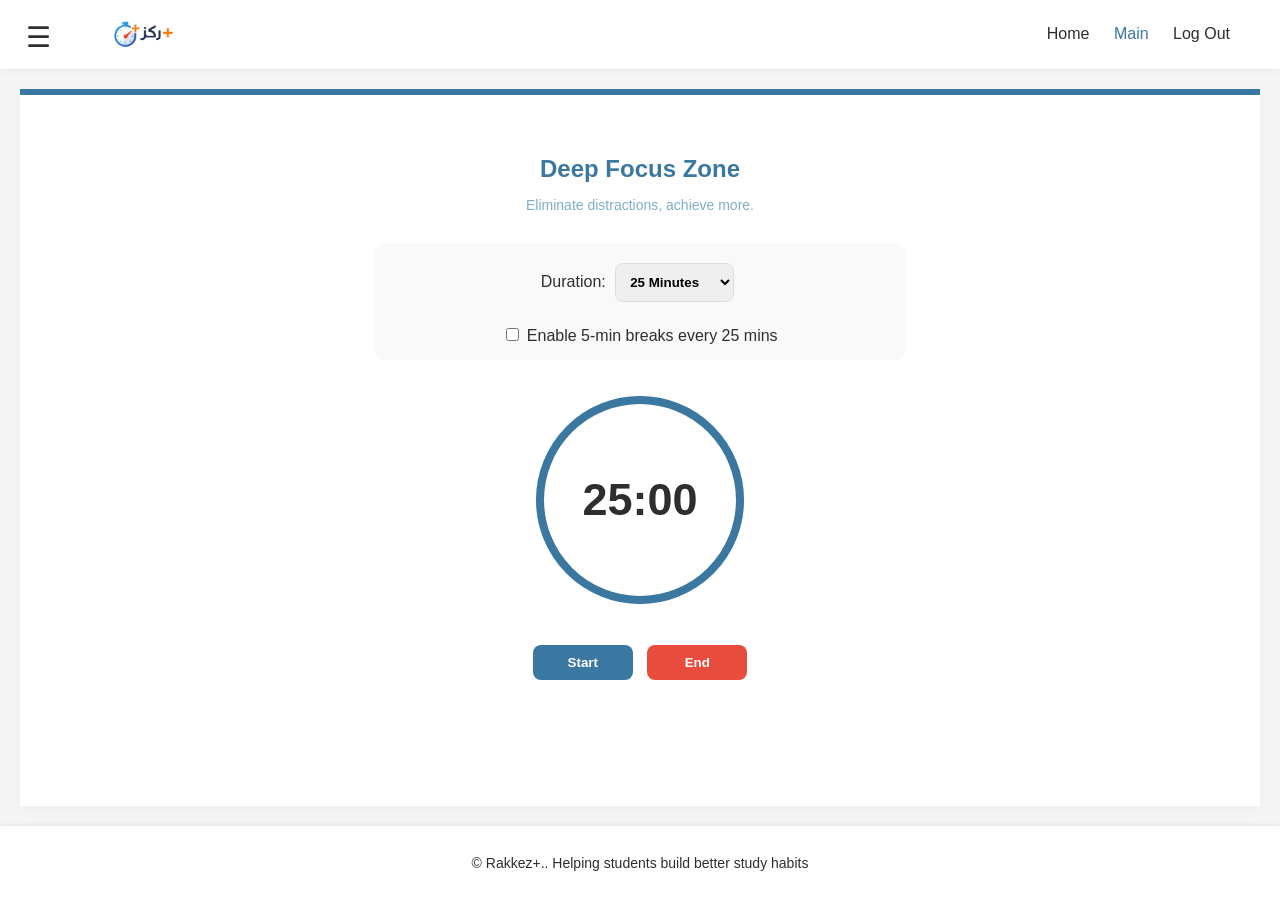
==== index.html @ de438dfa "Add files via upload" ====
<!DOCTYPE html>
<html lang="en">
<head>
    <meta charset="UTF-8">
    <meta name="viewport" content="width=device-width, initial-scale=1.0">
    <title>Rakkez+ | Deep Focus Zone</title>
    <style>
        /* ===== إعدادات الصفحة الأساسية (لتملأ الشاشة) ===== */
        html, body {
            height: 100%;
            margin: 0;
            padding: 0;
            font-family: 'Segoe UI', Tahoma, Arial, sans-serif;
            background-color: #F5F5F5;
            color: #2E2E2E;
            overflow-x: hidden; /* لمنع السكرول الأفقي */
        }

        /* تنسيق الـ Body ليكون Flex container */
        body {
            display: flex;
            flex-direction: column;
        }

        /* ===== زر المنيو الثابت (☰) ===== */
        .notification-menu-btn {
            position: fixed;
            top: 20px;
            left: 20px;
            font-size: 28px;
            background: none;
            border: none;
            cursor: pointer;
            z-index: 2000;
            color: #2E2E2E;
        }

        /* ===== NAVBAR (الهيدر) ===== */
        .home-navbar {
            display: flex;
            justify-content: space-between;
            align-items: center;
            background: white;
            padding: 15px 50px 15px 80px; /* مسافة لزر المنيو */
            box-shadow: 0 2px 5px rgba(0,0,0,0.05);
            position: sticky;
            top: 0;
            z-index: 1000;
        }
        .home-navbar a { text-decoration: none; color: #2E2E2E; margin-left: 20px; font-weight: 500; transition: 0.3s; }
        .home-navbar a:hover { color: #3A78A1; }

        /* ===== SIDEBAR (السايد بار) ===== */
        .notification-sidebar {
            position: fixed;
            top: 0;
            left: -280px;
            width: 260px;
            height: 100vh;
            background: white;
            box-shadow: 2px 0 15px rgba(0,0,0,0.1);
            transition: 0.3s;
            z-index: 2100;
            display: flex;
            flex-direction: column;
        }
        .notification-sidebar.active { left: 0; }
        .notification-sidebar-header { padding: 25px 20px; text-align: center; border-bottom: 1px solid #eee; }
        .notification-sidebar-header img { width: 70px; height: 70px; border-radius: 50%; object-fit: cover; }
        .notification-sidebar-links { padding: 20px; display: flex; flex-direction: column; gap: 10px; }
        .notification-sidebar-links a { text-decoration: none; color: #2E2E2E; padding: 10px; border-radius: 6px; font-weight: 500; }
        .notification-sidebar-links a:hover { background: #F5F5F5; color: #3A78A1; }
        .notification-sidebar-footer { padding: 20px; border-top: 1px solid #eee; margin-top: auto; }
        .notification-logout-btn { width: 100%; padding: 10px; background: #F28C28; color: white; border: none; border-radius: 6px; cursor: pointer; font-weight: bold; }
        .notification-overlay { position: fixed; top: 0; left: 0; width: 100%; height: 100vh; background: rgba(0,0,0,0.3); display: none; z-index: 2050; }
        .notification-overlay.active { display: block; }

        /* ===== المحتوى الأساسي (تطبيق فكرتك بتكبير المربع) ===== */
        .main-content {
            flex: 1; /* يخليه يأخذ باقي المساحة بالطول */
            display: flex;
            justify-content: center;
            align-items: center; /* سنترة المحتوى في النص */
            padding: 20px;
        }

        .full-width-container {
            width: 100%;
            height: 100%; /* تملأ الطول المتوفر */
            background: white;
            padding: 40px;
            border-radius: 0; /* شلنا الحواف الدائرية لتبدو جزءاً من الصفحة */
            box-shadow: 0 4px 15px rgba(0,0,0,0.03);
            text-align: center;
            border-top: 6px solid #3A78A1;
            box-sizing: border-box; /* لضمان حساب الـ padding من ضمن العرض */
        }

        /* ===== تنسيق عناصر المؤقت ===== */
        .setup-section { margin-bottom: 20px; background: #f9f9f9; padding: 15px; border-radius: 10px; max-width: 500px; margin: 0 auto 20px auto; }
        select, .btn { padding: 10px; border-radius: 8px; border: 1px solid #ddd; margin: 5px; font-weight: bold; }
        
        .timer-wrapper { position: relative; width: 220px; height: 220px; margin: 30px auto; }
        .progress-ring__circle { transition: stroke-dashoffset 1s linear; transform: rotate(-90deg); transform-origin: 50% 50%; }
        .timer-text { position: absolute; top: 50%; left: 50%; transform: translate(-50%, -50%); font-size: 45px; font-weight: bold; }
        
        .btn { color: white; cursor: pointer; border: none; min-width: 100px; transition: 0.3s; }
        .btn-start { background: #3A78A1; }
        .btn-pause { background: #F28C28; }
        .btn-resume { background: #2ecc71; display: none; }
        .btn-end { background: #e74c3c; }

        #interruption-modal { display: none; margin-top: 20px; padding: 15px; border: 2px solid #F28C28; border-radius: 10px; background: #fffcf5; max-width: 400px; margin: 20px auto; }

        /* ===== FOOTER ===== */
        .footer { background: white; text-align: center; padding: 15px; box-shadow: 0 -2px 5px rgba(0,0,0,0.05); font-size: 14px; }
    </style>
</head>
<body>

    <button class="notification-menu-btn" onclick="toggleMenu()">☰</button>

    <div id="notification-sidebar" class="notification-sidebar">
        <div class="notification-sidebar-header">
            <img src="profile.jpg" alt="Profile">
            <h3>Raghad</h3>
        </div>
        <div class="notification-sidebar-links">
            <a href="profile.html">Profile</a>
            <a href="notifications.html">Notifications</a>
            <a href="tips.html">Tips</a>
            <a href="support.html">Support</a>
        </div>
        <div class="notification-sidebar-footer">
            <button class="notification-logout-btn" onclick="location.href='home.html'">Log Out</button>
        </div>
    </div>
    <div id="notification-overlay" class="notification-overlay" onclick="toggleMenu()"></div>

    <div class="home-navbar">
        <div class="home-logo"><a href="home.html"><img src="logo.jpeg" width="80" alt="Logo"></a></div>
        <div class="home-nav-links">
            <a href="home.html">Home</a> 
            <a href="index.html" style="color: #3A78A1;">Main</a>
            <a href="home.html">Log Out</a>
        </div>
    </div>

    <div class="main-content">
        <div class="full-width-container">
            <h2 id="status-text" style="color: #3A78A1; margin-bottom: 5px;">Deep Focus Zone</h2>
            <p style="color: #7FAEC6; font-size: 14px; margin-bottom: 30px;">Eliminate distractions, achieve more.</p>
            
            <div id="setup-area" class="setup-section">
                <label>Duration: </label>
                <select id="duration-select">
                    <option value="25">25 Minutes</option>
                    <option value="50">50 Minutes</option>
                    <option value="75">75 Minutes</option>
                    <option value="100">100 Minutes</option>
                </select>
                <br><br>
                <input type="checkbox" id="break-checkbox"> <label>Enable 5-min breaks every 25 mins</label>
            </div>

            <div class="timer-wrapper">
                <svg width="220" height="220">
                    <circle stroke="#e0e0e0" stroke-width="8" fill="transparent" r="100" cx="110" cy="110"/>
                    <circle id="progress-circle" class="progress-ring__circle" stroke="#3A78A1" stroke-width="8" fill="transparent" r="100" cx="110" cy="110"/>
                </svg>
                <div class="timer-text"><span id="timer-display">25:00</span></div>
            </div>

            <div class="controls">
                <button id="start-btn" class="btn btn-start">Start</button>
                <button id="pause-btn" class="btn btn-pause" style="display:none;">Pause</button>
                <button id="resume-btn" class="btn btn-resume">Resume</button>
                <button id="end-btn" class="btn btn-end">End</button>
            </div>

            <div id="interruption-modal">
                <h4>Why did you pause?</h4>
                <select id="reason-select">
                    <option value="">-- Select Reason --</option>
                    <option value="Phone">Phone / Social Media</option>
                    <option value="People">Family / Friends</option>
                    <option value="Noise">Environmental Noise</option>
                    <option value="Hunger">Hunger / Thirst</option>
                </select>
                <button class="btn btn-start" onclick="submitReason()">OK</button>
            </div>
        </div>
    </div>

    <div class="footer"><p>© Rakkez+.. Helping students build better study habits</p></div>

    <script>
        // دالة المنيو
        function toggleMenu() {
            document.getElementById("notification-sidebar").classList.toggle("active");
            document.getElementById("notification-overlay").classList.toggle("active");
        }

        // منطق المؤقت
        let timerInterval, totalSec, remainingSec, isBreak = false;
        const display = document.getElementById('timer-display');
        const circle = document.getElementById('progress-circle');
        const setupArea = document.getElementById('setup-area');
        const circ = 2 * Math.PI * 100;
        circle.style.strokeDasharray = circ;

        function updateUI() {
            let m = Math.floor(remainingSec / 60);
            let s = remainingSec % 60;
            display.innerText = `${m}:${s < 10 ? '0' + s : s}`;
            circle.style.strokeDashoffset = circ - (remainingSec / totalSec) * circ;
        }

        document.getElementById('start-btn').onclick = function() {
            let mins = parseInt(document.getElementById('duration-select').value);
            totalSec = mins * 60;
            remainingSec = totalSec;
            startTimer();
            this.style.display = 'none';
            document.getElementById('pause-btn').style.display = 'inline-block';
            setupArea.style.pointerEvents = 'none';
            setupArea.style.opacity = '0.5';
        };

        function startTimer() {
            timerInterval = setInterval(() => {
                remainingSec--;
                updateUI();
                
                // بريك كل 25 دقيقة حسب الباكلوق
                if (document.getElementById('break-checkbox').checked && !isBreak && (totalSec - remainingSec) % 1500 === 0 && remainingSec > 0) {
                    pauseTimer();
                    alert("Time for a 5-minute break!");
                    startBreak();
                }

                if (remainingSec <= 0) {
                    clearInterval(timerInterval);
                    alert(isBreak ? "Break over!" : "Session Finished!");
                    endSession(); 
                }
            }, 1000);
        }

        function pauseTimer() {
            clearInterval(timerInterval);
            document.getElementById('pause-btn').style.display = 'none';
            document.getElementById('resume-btn').style.display = 'inline-block';
        }

        document.getElementById('pause-btn').onclick = pauseTimer;

        document.getElementById('resume-btn').onclick = function() {
            document.getElementById('interruption-modal').style.display = 'block';
        };

        function submitReason() {
            if (document.getElementById('reason-select').value === "") {
                alert("Please select a reason to resume.");
                return;
            }
            document.getElementById('interruption-modal').style.display = 'none';
            document.getElementById('resume-btn').style.display = 'none';
            document.getElementById('pause-btn').style.display = 'inline-block';
            startTimer();
        }

        function endSession() {
            clearInterval(timerInterval);
            remainingSec = 25 * 60;
            totalSec = 25 * 60;
            updateUI();
            document.getElementById('start-btn').style.display = 'inline-block';
            document.getElementById('pause-btn').style.display = 'none';
            document.getElementById('resume-btn').style.display = 'none';
            setupArea.style.pointerEvents = 'auto';
            setupArea.style.opacity = '1';
            document.getElementById('status-text').innerText = "Deep Focus Zone";
            isBreak = false;
        }

        document.getElementById('end-btn').onclick = endSession;

        function startBreak() {
            isBreak = true;
            remainingSec = 5 * 60;
            totalSec = 5 * 60;
            document.getElementById('status-text').innerText = "Break Time! ☕";
            startTimer();
        }
    </script>
</body>
</html>
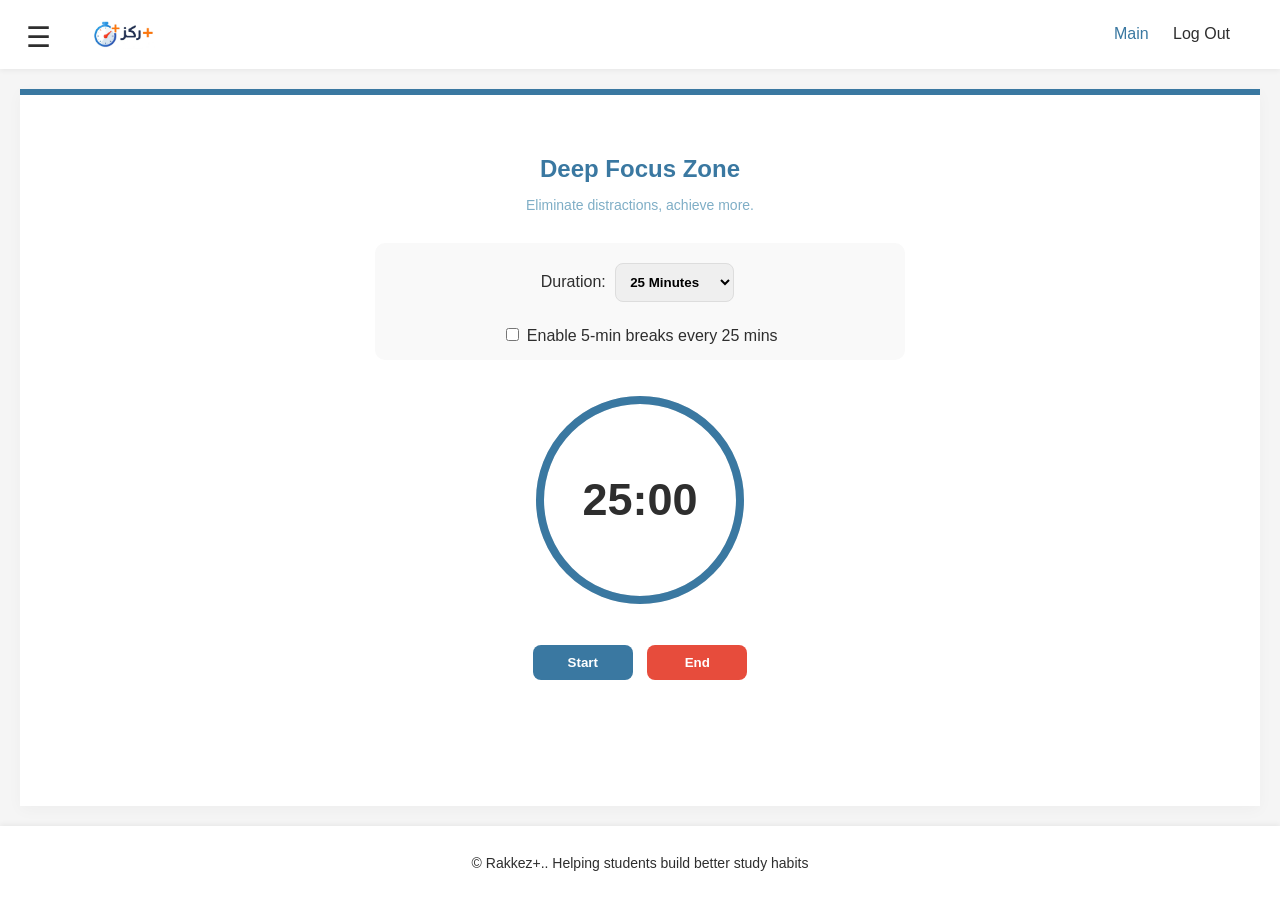
==== commit fd91c6a6: "Update index.html" ====
--- a/index.html
+++ b/index.html
@@ -5,7 +5,7 @@
     <meta name="viewport" content="width=device-width, initial-scale=1.0">
     <title>Rakkez+ | Deep Focus Zone</title>
     <style>
-        /* ===== إعدادات الصفحة الأساسية (لتملأ الشاشة) ===== */
+        /* ===== إعدادات الصفحة الأساسية ===== */
         html, body {
             height: 100%;
             margin: 0;
@@ -13,10 +13,9 @@
             font-family: 'Segoe UI', Tahoma, Arial, sans-serif;
             background-color: #F5F5F5;
             color: #2E2E2E;
-            overflow-x: hidden; /* لمنع السكرول الأفقي */
-        }
-
-        /* تنسيق الـ Body ليكون Flex container */
+            overflow-x: hidden;
+        }
+
         body {
             display: flex;
             flex-direction: column;
@@ -35,22 +34,28 @@
             color: #2E2E2E;
         }
 
-        /* ===== NAVBAR (الهيدر) ===== */
+        /* ===== NAVBAR (بدون زر الهوم) ===== */
         .home-navbar {
             display: flex;
             justify-content: space-between;
             align-items: center;
             background: white;
-            padding: 15px 50px 15px 80px; /* مسافة لزر المنيو */
+            padding: 15px 50px 15px 80px;
             box-shadow: 0 2px 5px rgba(0,0,0,0.05);
             position: sticky;
             top: 0;
             z-index: 1000;
         }
-        .home-navbar a { text-decoration: none; color: #2E2E2E; margin-left: 20px; font-weight: 500; transition: 0.3s; }
-        .home-navbar a:hover { color: #3A78A1; }
-
-        /* ===== SIDEBAR (السايد بار) ===== */
+        .home-nav-links a { 
+            text-decoration: none; 
+            color: #2E2E2E; 
+            margin-left: 20px; 
+            font-weight: 500; 
+            transition: 0.3s;
+        }
+        .home-nav-links a:hover { color: #3A78A1; }
+
+        /* ===== SIDEBAR ===== */
         .notification-sidebar {
             position: fixed;
             top: 0;
@@ -75,28 +80,27 @@
         .notification-overlay { position: fixed; top: 0; left: 0; width: 100%; height: 100vh; background: rgba(0,0,0,0.3); display: none; z-index: 2050; }
         .notification-overlay.active { display: block; }
 
-        /* ===== المحتوى الأساسي (تطبيق فكرتك بتكبير المربع) ===== */
+        /* ===== المحتوى الأساسي ===== */
         .main-content {
-            flex: 1; /* يخليه يأخذ باقي المساحة بالطول */
+            flex: 1;
             display: flex;
             justify-content: center;
-            align-items: center; /* سنترة المحتوى في النص */
+            align-items: center;
             padding: 20px;
         }
 
         .full-width-container {
             width: 100%;
-            height: 100%; /* تملأ الطول المتوفر */
+            height: 100%;
             background: white;
             padding: 40px;
-            border-radius: 0; /* شلنا الحواف الدائرية لتبدو جزءاً من الصفحة */
+            border-radius: 0;
             box-shadow: 0 4px 15px rgba(0,0,0,0.03);
             text-align: center;
             border-top: 6px solid #3A78A1;
-            box-sizing: border-box; /* لضمان حساب الـ padding من ضمن العرض */
-        }
-
-        /* ===== تنسيق عناصر المؤقت ===== */
+            box-sizing: border-box;
+        }
+
         .setup-section { margin-bottom: 20px; background: #f9f9f9; padding: 15px; border-radius: 10px; max-width: 500px; margin: 0 auto 20px auto; }
         select, .btn { padding: 10px; border-radius: 8px; border: 1px solid #ddd; margin: 5px; font-weight: bold; }
         
@@ -112,7 +116,6 @@
 
         #interruption-modal { display: none; margin-top: 20px; padding: 15px; border: 2px solid #F28C28; border-radius: 10px; background: #fffcf5; max-width: 400px; margin: 20px auto; }
 
-        /* ===== FOOTER ===== */
         .footer { background: white; text-align: center; padding: 15px; box-shadow: 0 -2px 5px rgba(0,0,0,0.05); font-size: 14px; }
     </style>
 </head>
@@ -140,7 +143,6 @@
     <div class="home-navbar">
         <div class="home-logo"><a href="home.html"><img src="logo.jpeg" width="80" alt="Logo"></a></div>
         <div class="home-nav-links">
-            <a href="home.html">Home</a> 
             <a href="index.html" style="color: #3A78A1;">Main</a>
             <a href="home.html">Log Out</a>
         </div>
@@ -195,13 +197,11 @@
     <div class="footer"><p>© Rakkez+.. Helping students build better study habits</p></div>
 
     <script>
-        // دالة المنيو
         function toggleMenu() {
             document.getElementById("notification-sidebar").classList.toggle("active");
             document.getElementById("notification-overlay").classList.toggle("active");
         }
 
-        // منطق المؤقت
         let timerInterval, totalSec, remainingSec, isBreak = false;
         const display = document.getElementById('timer-display');
         const circle = document.getElementById('progress-circle');
@@ -232,7 +232,6 @@
                 remainingSec--;
                 updateUI();
                 
-                // بريك كل 25 دقيقة حسب الباكلوق
                 if (document.getElementById('break-checkbox').checked && !isBreak && (totalSec - remainingSec) % 1500 === 0 && remainingSec > 0) {
                     pauseTimer();
                     alert("Time for a 5-minute break!");
@@ -295,4 +294,4 @@
         }
     </script>
 </body>
-</html>+</html>
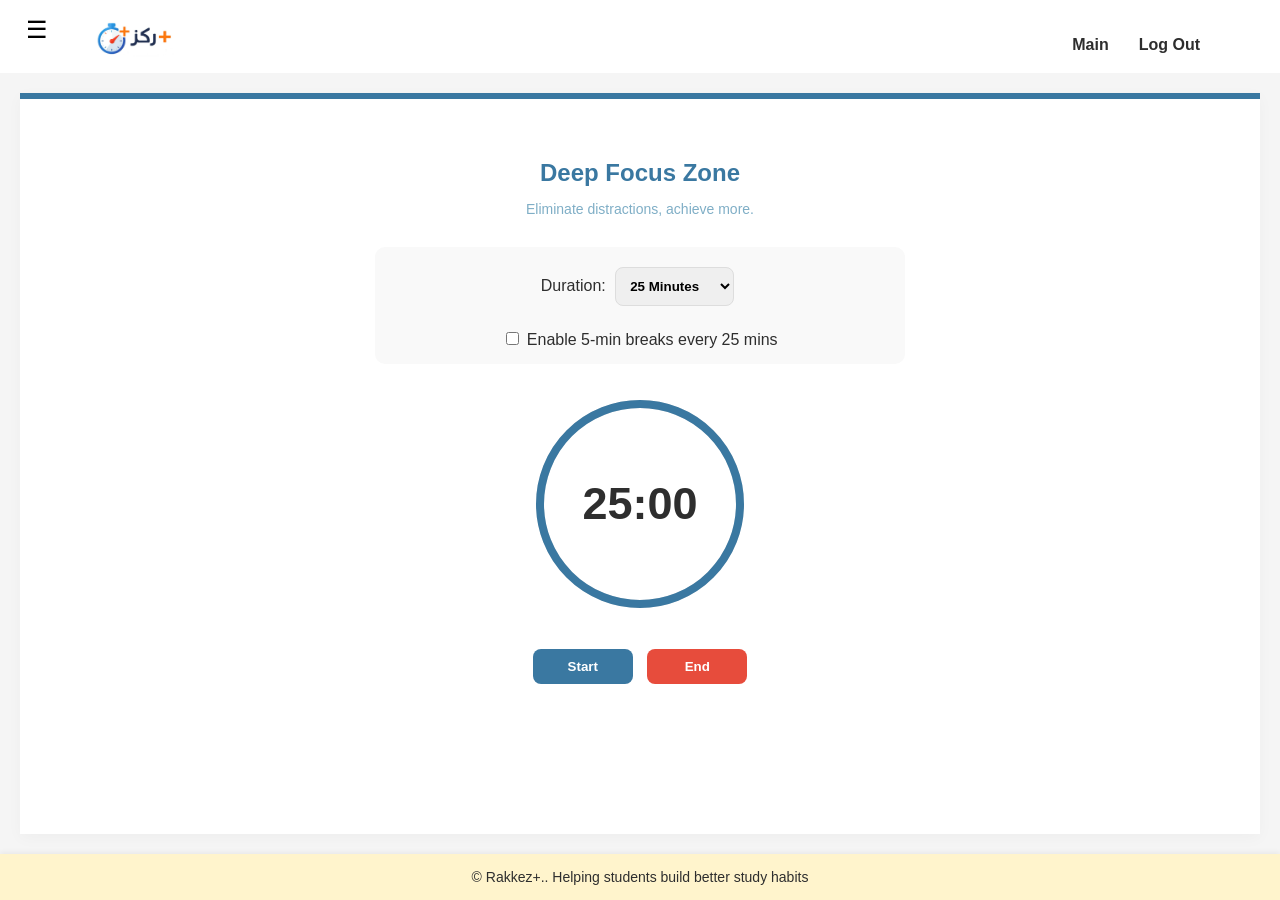
==== commit 2b9326b3: "adjustments" ====
--- a/index.html
+++ b/index.html
@@ -3,14 +3,14 @@
 <head>
     <meta charset="UTF-8">
     <meta name="viewport" content="width=device-width, initial-scale=1.0">
-    <title>Rakkez+ | Deep Focus Zone</title>
+    <title>Rakkez+ - Deep Focus Zone</title>
     <style>
         /* ===== إعدادات الصفحة الأساسية ===== */
         html, body {
             height: 100%;
             margin: 0;
             padding: 0;
-            font-family: 'Segoe UI', Tahoma, Arial, sans-serif;
+			font-family: Arial, sans-serif;
             background-color: #F5F5F5;
             color: #2E2E2E;
             overflow-x: hidden;
@@ -23,35 +23,38 @@
 
         /* ===== زر المنيو الثابت (☰) ===== */
         .notification-menu-btn {
-            position: fixed;
-            top: 20px;
-            left: 20px;
-            font-size: 28px;
-            background: none;
-            border: none;
-            cursor: pointer;
-            z-index: 2000;
-            color: #2E2E2E;
+               position: fixed;
+		top: 15px;
+		left: 20px;
+		font-size: 24px;
+		background: none;
+		border: none;
+		cursor: pointer;
+
+		z-index: 1300;
         }
 
         /* ===== NAVBAR (بدون زر الهوم) ===== */
         .home-navbar {
-            display: flex;
-            justify-content: space-between;
-            align-items: center;
-            background: white;
-            padding: 15px 50px 15px 80px;
-            box-shadow: 0 2px 5px rgba(0,0,0,0.05);
-            position: sticky;
-            top: 0;
-            z-index: 1000;
-        }
+    background-color: white;
+    padding: 15px 80px;
+
+    display: flex;
+    justify-content: space-between;
+    align-items: center;
+
+    position: relative;
+    z-index: 900;
+        }
+		
+	.home-nav-links {
+    display: flex;
+    gap: 15px;
+	}
         .home-nav-links a { 
-            text-decoration: none; 
-            color: #2E2E2E; 
-            margin-left: 20px; 
-            font-weight: 500; 
-            transition: 0.3s;
+    text-decoration: none;
+    color: #2E2E2E;
+    font-weight: bold;
         }
         .home-nav-links a:hover { color: #3A78A1; }
 
@@ -118,35 +121,36 @@
 
         .footer { background: white; text-align: center; padding: 15px; box-shadow: 0 -2px 5px rgba(0,0,0,0.05); font-size: 14px; }
     </style>
+	    <link rel="stylesheet" href="style.css">
 </head>
 <body>
-
+    <div class="home-navbar">
+        <div class="home-logo"><a href="index.html"><img src="images/logo.jpeg" width="100" alt="Logo"></a></div>
+        <div class="home-nav-links">
+            <a href="index.html" >Main</a>
+            <a href="home.html">Log Out</a>
+        </div>
+    </div>
+	
     <button class="notification-menu-btn" onclick="toggleMenu()">☰</button>
 
     <div id="notification-sidebar" class="notification-sidebar">
         <div class="notification-sidebar-header">
-            <img src="profile.jpg" alt="Profile">
-            <h3>Raghad</h3>
+            <img src="images/default.png" alt="Profile">
+            <h3>Ranem</h3>
         </div>
         <div class="notification-sidebar-links">
-            <a href="profile.html">Profile</a>
-            <a href="notifications.html">Notifications</a>
-            <a href="tips.html">Tips</a>
-            <a href="support.html">Support</a>
+        <a href="profile.html">Profile</a>
+		<a href="index.html">Main</a>
+		<a href="tips.html">Tips</a>
+        <a href="notifications.html">Notifications</a>
+        <a href="support.html">Support</a>
         </div>
         <div class="notification-sidebar-footer">
             <button class="notification-logout-btn" onclick="location.href='home.html'">Log Out</button>
         </div>
     </div>
     <div id="notification-overlay" class="notification-overlay" onclick="toggleMenu()"></div>
-
-    <div class="home-navbar">
-        <div class="home-logo"><a href="home.html"><img src="logo.jpeg" width="80" alt="Logo"></a></div>
-        <div class="home-nav-links">
-            <a href="index.html" style="color: #3A78A1;">Main</a>
-            <a href="home.html">Log Out</a>
-        </div>
-    </div>
 
     <div class="main-content">
         <div class="full-width-container">
@@ -184,10 +188,13 @@
                 <h4>Why did you pause?</h4>
                 <select id="reason-select">
                     <option value="">-- Select Reason --</option>
-                    <option value="Phone">Phone / Social Media</option>
+                    <option value="Phone">Mobile Phone</option>
+					<option value="Phone">Social Media</option>
                     <option value="People">Family / Friends</option>
                     <option value="Noise">Environmental Noise</option>
                     <option value="Hunger">Hunger / Thirst</option>
+					<option value="Phone">Fatigue</option>
+					<option value="Phone">Lack of Motivation</option>
                 </select>
                 <button class="btn btn-start" onclick="submitReason()">OK</button>
             </div>
--- a/style.css
+++ b/style.css
@@ -0,0 +1,285 @@
+
+/********************************HOME PAGE *************************************************/
+
+
+.home-body {
+    margin: 0;
+    font-family: Arial, sans-serif;
+    background-color: #F5F5F5;
+    color: #2E2E2E;
+
+    display: flex;
+    flex-direction: column;
+    min-height: 100vh;
+}
+.home-navbar {
+    background-color: white;
+    padding: 15px 80px;
+	
+}
+
+.home-logo {
+    display: inline-block;
+}
+
+.home-logo img {
+    vertical-align: middle;
+}
+
+
+
+.home-nav-links {
+    float: right;
+margin-top: 17px;
+}
+.home-nav-links a {
+    margin-left: 15px;
+    text-decoration: none;
+    color: #2E2E2E;
+    font-weight: bold;
+}
+.home-nav-links a:hover {
+    color: #3A78A1;
+}
+
+.home-hero {
+    text-align: center;
+    padding: 120px 20px;
+    flex: 1;
+    background-color: #EEF5F9;
+}
+.home-hero h1 {
+    font-size: 36px;
+    margin-bottom: 15px;
+}
+.home-hero p {
+    margin-bottom: 25px;
+}
+.home-btn {
+    padding: 10px 22px;
+    margin: 5px;
+    text-decoration: none;
+    border-radius: 6px;
+    font-weight: bold;
+    display: inline-block;
+}
+
+.home-btn-primary {
+    background-color: #F28C28;
+    color: white;
+}
+
+.home-btn-primary:hover {
+    background-color: #d9771f;
+}
+
+.home-btn-secondary {
+    background-color: #3A78A1;
+    color: white;
+}
+
+.home-btn-secondary:hover {
+    background-color: #7FAEC6;
+}
+
+/* Footer */
+ .footer {
+    text-align: center;
+    padding: 1px;
+    background-color: #FFF4CC;
+}
+
+/********************************LOGIN PAGE *************************************************/
+
+/******************************** LOGIN PAGE ********************************/
+
+.login-container {
+    text-align: center;
+    flex: 1;
+    width: 420px;
+    margin: 80px auto;
+    padding: 50px 30px;
+    background-color: white;
+    border: 1px solid #ddd;
+    border-radius: 14px;
+}
+
+/* Subtitle */
+.login-subtitle {
+    font-size: 14px;
+    color: #777;
+    margin-bottom: 20px;
+}
+
+/* Labels */
+.login-container label {
+    display: block;
+    width: 300px;
+    margin: 15px auto 5px auto;
+    text-align: left;
+    font-weight: bold;
+    font-size: 14px;
+    color: #333;
+}
+
+/* Inputs */
+.login-container input {
+    display: block;
+    margin: 0 auto 10px auto;
+    padding: 10px;
+    width: 300px;
+    border: 1px solid #ccc;
+    border-radius: 8px;
+    outline: none;
+}
+
+/* Focus effect */
+.login-container input:focus {
+    border-color: #3A78A1;
+}
+
+/* Password box */
+.login-password-box {
+    display: flex;
+    justify-content: center;
+    align-items: center;
+    width: 320px;
+    margin: 0 auto 10px auto;
+}
+
+.login-password-box input {
+    width: 260px;
+}
+
+/* Eye button */
+.login-password-box button {
+    width: 40px;
+    height: 39px;
+    margin-left: 1px;
+	margin-bottom: 10px;
+
+    border-radius: 8px;
+    border: 1px solid #ccc;
+    background-color: white;
+    cursor: pointer;
+}
+
+.login-password-box button:hover  {
+	
+	    background-color: #F2F2F2;
+
+}
+
+
+/* Buttons */
+.login-btn {
+    width: 300px;
+    padding: 10px;
+    margin: 5px auto;
+    border-radius: 8px;
+    font-weight: bold;
+    display: block;
+    background-color: #3A78A1;
+    color: white;
+    border: none;
+    outline: none;
+    cursor: pointer;
+}
+
+.login-btn:hover {
+    background-color: #7FAEC6;
+}
+
+/* Admin button */
+.admin-btn {
+    background-color: #F28C28;
+}
+
+.admin-btn:hover {
+    background-color: #d9771f;
+}
+
+/******************************** SIGNUP PAGE ********************************/
+.signup-container {
+    text-align: center;
+    flex: 1;
+    width: 420px;
+    margin: 80px auto;
+    padding: 50px 30px;
+    background-color: white;
+    border: 1px solid #ddd;
+    border-radius: 14px;
+}
+
+.signup-subtitle {
+    font-size: 14px;
+    color: #777;
+    margin-bottom: 20px;
+}
+
+.signup-container label {
+    display: block;
+    width: 300px;
+    margin: 15px auto 5px auto;
+    text-align: left;
+    font-weight: bold;
+    font-size: 14px;
+    color: #333;
+}
+
+.signup-container input {
+    display: block;
+    margin: 0 auto 10px auto;
+    padding: 10px;
+    width: 300px;
+    border: 1px solid #ccc;
+    border-radius: 8px;
+    outline: none;
+}
+
+.signup-container input:focus {
+    border-color: #3A78A1;
+}
+
+.signup-password-box {
+    display: flex;
+    width: 320px;
+    margin: 0 auto 10px auto;
+}
+
+.signup-password-box input {
+    width: 260px;
+}
+
+.signup-password-box button {
+    width: 40px;
+    height: 39px;
+    margin-left: 5px;
+    border-radius: 8px;
+    border: 1px solid #ccc;
+    background-color: white;
+    cursor: pointer;
+}
+
+.signup-btn {
+    width: 300px;
+    padding: 10px;
+    margin: 5px auto;
+    border-radius: 8px;
+    font-weight: bold;
+    display: block;
+    background-color: #F28C28;
+    color: white;
+    border: none;
+    outline: none;
+    cursor: pointer;
+}
+
+.signup-btn:hover {
+    background-color: #d9771f;
+}
+
+#signupMessage {
+    margin-top: 10px;
+    font-weight: bold;
+}
